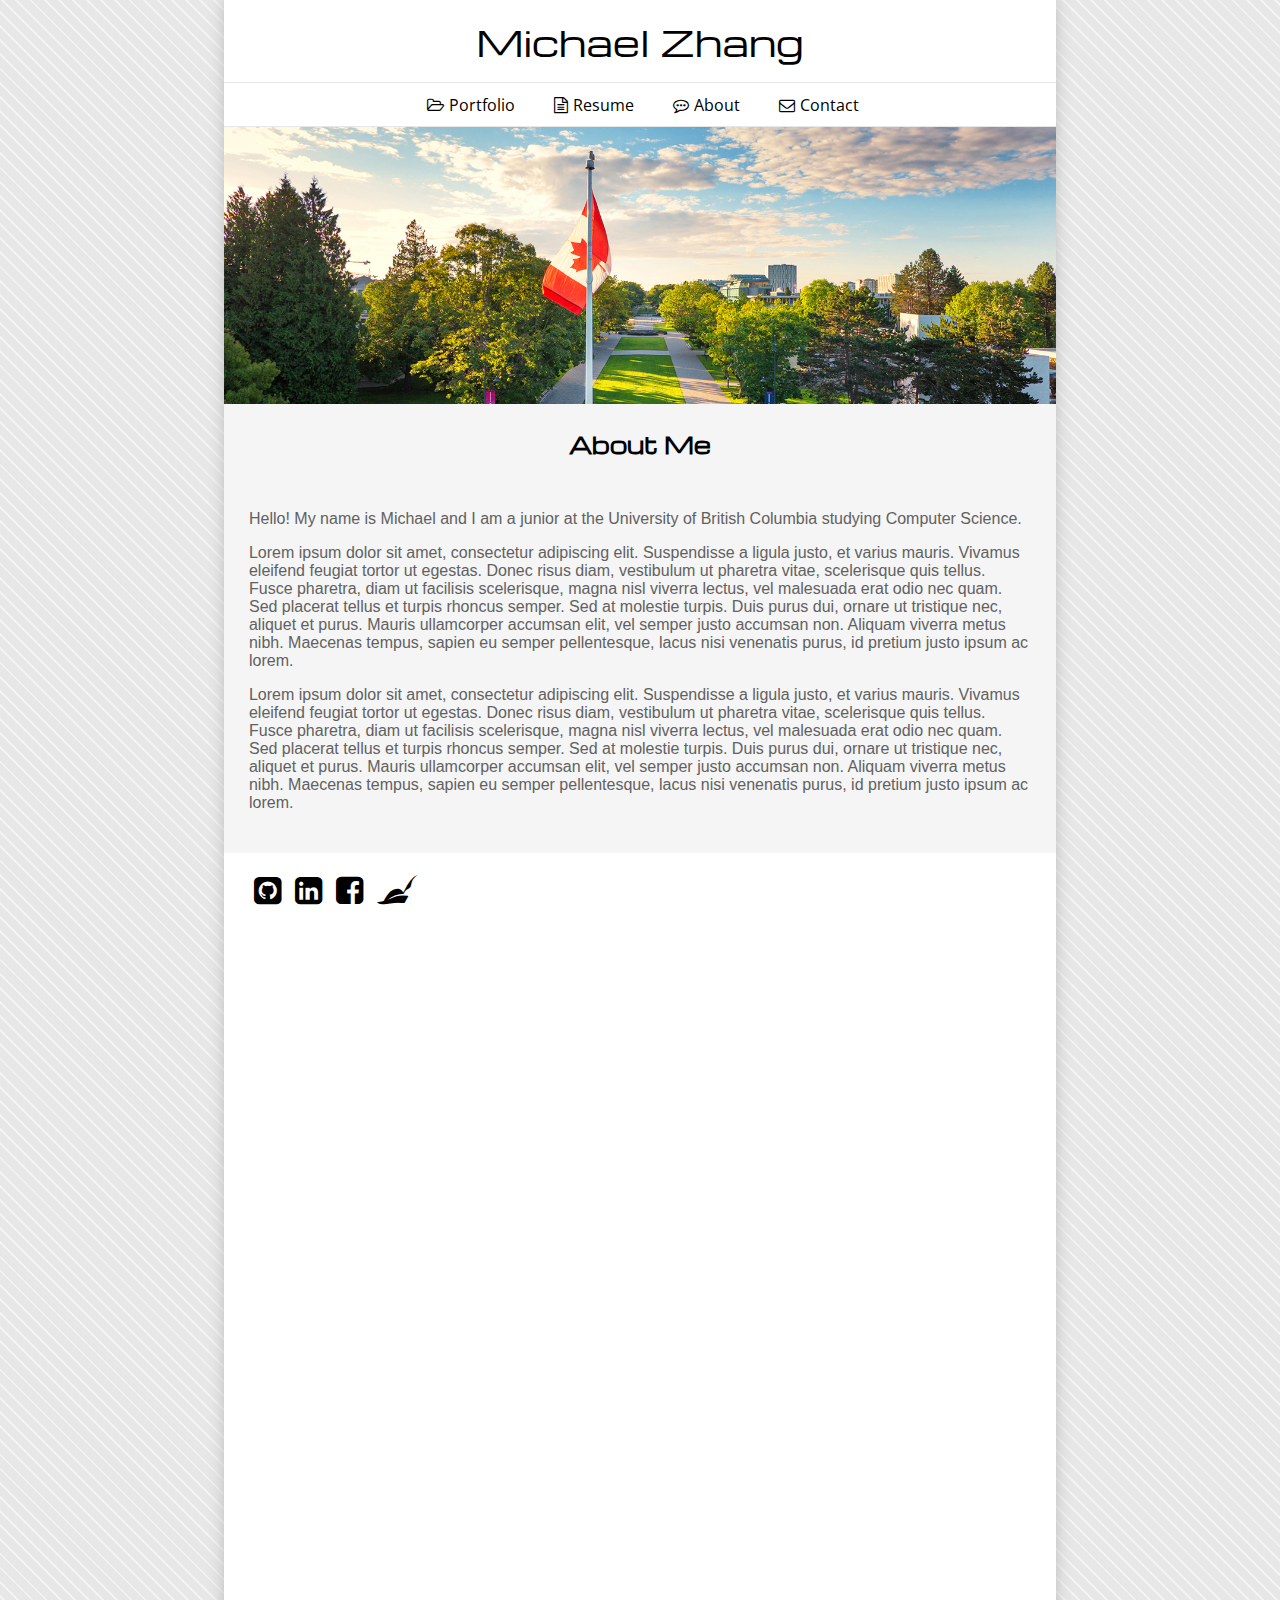
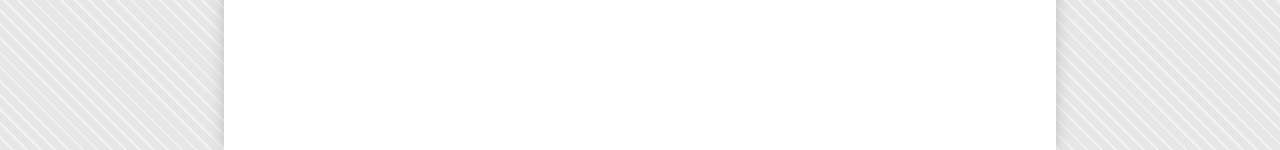
==== about.html @ 8c401eed "Minor modifications to about page and text sizes" ====
<!DOCTYPE html>
<html>
<head>
	<!-- imports js -->
	
	<script type="text/javascript" src="scripts/jquery-1.11.3.min.js"></script>
	<script type="text/javascript" src="scripts/jquery-ui.js"></script>
	<script type="text/javascript" src="scripts/jquery-ui.min.js"></script>
	<script type="text/javascript" src="bootstrap-3.3.6-dist/js/bootstrap.js"></script>
	<script type="text/javascript" src="scripts/index.js"></script>

	<!-- imports css -->
	<link href="css/home.css" type="text/css" rel="stylesheet">
	<link rel="stylesheet" type="text/css" href="http://fonts.googleapis.com/css?family=Cuprum:100,400|Voltaire:400|Michroma|Open+Sans+Condensed:300">
	<link rel="stylesheet" href="https://maxcdn.bootstrapcdn.com/font-awesome/4.5.0/css/font-awesome.min.css">

	<!-- Add fancyBox -->
	<link rel="stylesheet" href="fancybox/source/jquery.fancybox.css?v=2.1.5" type="text/css" media="screen" />
	<script type="text/javascript" src="fancybox/source/jquery.fancybox.pack.js?v=2.1.5"></script>

	<!-- Add Mosiac -->
	<script type="text/javascript" src="scripts/mosaic.1.0.1.js"></script>
	<link rel="stylesheet" href="css/mosaic.css" type="text/css" media="screen" />

	<base href="">
	<meta charset="utf-8" />
	<meta name="viewport" content="width=device-width,height=device-height,initial-scale=1.0"/>

	<title>Michael Zhang</title>
	<link rel="shortcut icon" type="image/x-icon" href="images/Hydrattz-Multipurpose-Alphabet-Letter-Z-gold.ico"/>
	<meta property="og:site_name" content="Michael Zhang"/>
	<meta property="og:title" content="WORK"/>
	<meta property="og:url" content="http://www.michaelzhang.com/"/>
	<meta property="og:type" content="website"/>
	<meta itemprop="name" content="WORK"/>
	<meta itemprop="url" content="http://www.michaelzhang.com/"/>
	<meta name="description" content="I am Michael Zhang. Hear me roar." />

</head>
<body>
	<div class="wrapper">
		<div class="fixed">
			<div id="title">
				Michael Zhang
			</div>

			<div id="navigation">
				<ul>
					<li><a href="index.html"><i class="fa fa-folder-open-o"></i>Portfolio</a></li>
					<li><a class="fancybox" rel="resume" href="images/Resume1page.pdf"><i class="fa fa-file-text-o"></i>Resume</a></li>
					<li><a href="about.html"><i class="fa fa-commenting-o"></i>About</a></li>
					<li><a href="contact.html"><i class="fa fa-envelope-o"></i>Contact</a></li>
				</ul>
			</div>
		
		<div class="content">
				<div id="banner" data-scroll-speed="6">
					<div id="banner" data-scroll-speed="6"><img src="images/5.jpg"></div>
				</div>

				<div id="text" data-scroll-speed="1">
				<h2 align="center">About Me</h2>
				<p>&nbsp;</p>
				<p>Hello! My name is Michael and I am a junior at the University of British Columbia studying Computer Science.</p>

				<p>Lorem ipsum dolor sit amet, consectetur adipiscing elit. Suspendisse a ligula justo, et varius mauris. Vivamus eleifend feugiat tortor ut egestas. Donec risus diam, vestibulum ut pharetra vitae, scelerisque quis tellus. Fusce pharetra, diam ut facilisis scelerisque, magna nisl viverra lectus, vel malesuada erat odio nec quam. Sed placerat tellus et turpis rhoncus semper. Sed at molestie turpis. Duis purus dui, ornare ut tristique nec, aliquet et purus. Mauris ullamcorper accumsan elit, vel semper justo accumsan non. Aliquam viverra metus nibh. Maecenas tempus, sapien eu semper pellentesque, lacus nisi venenatis purus, id pretium justo ipsum ac lorem.</p>

				<p>Lorem ipsum dolor sit amet, consectetur adipiscing elit. Suspendisse a ligula justo, et varius mauris. Vivamus eleifend feugiat tortor ut egestas. Donec risus diam, vestibulum ut pharetra vitae, scelerisque quis tellus. Fusce pharetra, diam ut facilisis scelerisque, magna nisl viverra lectus, vel malesuada erat odio nec quam. Sed placerat tellus et turpis rhoncus semper. Sed at molestie turpis. Duis purus dui, ornare ut tristique nec, aliquet et purus. Mauris ullamcorper accumsan elit, vel semper justo accumsan non. Aliquam viverra metus nibh. Maecenas tempus, sapien eu semper pellentesque, lacus nisi venenatis purus, id pretium justo ipsum ac lorem.</p>

				</div>
	<div id="footer">
			<a href="https://github.com/zhang165" target="_blank"><i class="fa fa-github-square fa-2x"></i></a>
			<a href="https://ca.linkedin.com/in/michael-zhang-14640aa3" target="_blank"><i class="fa fa-linkedin-square fa-2x"></i></a>
			<i class="fa fa-facebook-square fa-2x"></i> 
			<i class="fa fa-pied-piper fa-2x"></i>
		</div>
		</div>
	</div>
</body>

</html>
---- css/home.css ----
body {
	margin:0;
	padding:0;
	background:#e7e7e7;
	background-image: repeating-linear-gradient(45deg, transparent, transparent 8px, rgba(255,255,255,.5) 8px, rgba(255,255,255,.5) 10px);
}

h2{
	font-family: 'Michroma', sans-serif;
	font-size: 22px;
	color: black;
	margin-top: 0px;
	margin-bottom: 0px;
}

h2.mobile{
	font-family: 'Michroma', sans-serif;
	font-size: 14px;
	color: black;
	margin-top: 0px;
	margin-bottom: 0px;
}

h3{
	font:normal 14px Arial, Helvetica, sans-serif;
	font-size: 14px;
	color: black;
	margin-top: 0px;
	margin-bottom: 8px;
}

h6 {
	color: gray;
	display:inline;
}

.centered{
	text-align: center;
}

.wrapper{
	position:relative;
	margin: 0 auto;
	width: 65%;
	background:#FFFFFF;
	box-shadow: 0px 0px 15px #bdbdbd;	
}

.fixed{
	top:0;
	position:fixed; 
	height: 20% auto;
	left: 0;
  	right: 0;
  	margin: 0 auto;
  	width: inherit;
  	background: #FFFFFF;
}

#title{
	text-align: center;
	position: relative;
	font-family: 'Michroma', sans-serif;
	color: black;
	background-color: #FFFFFF;
	font-size: 35px;
	padding-top: 2%;
	padding-bottom: 2%;
    border-bottom:1px solid #e7e7e7;
	height: 45%;
	-webkit-transition: all 0.3s ease;
	-moz-transition: all 0.3s ease;
	-o-transition: all 0.3s ease;
	-ms-transition: all 0.3s ease;
	z-index: 10;
}

#title.mobile{
	font-size: 20px;
}

.content{
	display: none;
	width: 100%;
	overflow: hidden; 
}

	div #projects {
		margin-top: 16px;
		text-align: center;
		height: auto;
	}

	#banner { 
		width: 100%;
		margin: 0;
		padding: 0;
		border: 0;
	}

	#text{
		top: 0;
		overflow: hidden;
		position: relative;
		font:normal 16px Arial, Helvetica, sans-serif;
		color: #616161;
		background-color: #f5f5f5;
		padding: 3%;
	}

#title.smaller{
	font-size: 18px;
	height: 8%;
	padding-top: 0.8%;
	padding-bottom: 0.8%;
}

#title.mobile.smaller{
	font-size: 10px;
	height: 6%;
	padding-top: 0.8%;
	padding-bottom: 0.8%;
}

#navigation{
	text-align: center;
	position: relative;
	background: #FFFFFF;
	font-family: 'Open Sans Condensed', sans-serif;
	background-color: #FFFFFF;
	width: 100%;
	font-size: 16px;
	padding-top: 1%;
	padding-bottom: 1%;
    border-bottom:1px solid #e7e7e7;
	height: 10%;
	-webkit-transition: all 0.3s ease;
	-moz-transition: all 0.3s ease;
	-o-transition: all 0.3s ease;
	-ms-transition: all 0.3s ease;
	z-index: 10;
}

ul {
    list-style-type: none;
    display: inline;
    margin: 0;
    padding: 0;
}

li {
	display: inline;
}

#navigation a {
	text-decoration: none;
	color: black;
    padding: 15px;
    -webkit-transition: all 0.3s ease;
	-moz-transition: all 0.3s ease;
	-o-transition: all 0.3s ease;
	-ms-transition: all 0.3s ease;
}

#banner img{
	border: 0;
    max-width: 100%;
    max-height: 100%;
    width: 100%;
    margin: 0;
    padding: 0;
    display: block;
}

#text img:hover{
    opacity: 0.90;
}

i{
	padding: 5px;
	-webkit-transition: all 0.3s ease;
	-moz-transition: all 0.3s ease;
	-o-transition: all 0.3s ease;
	-ms-transition: all 0.3s ease;
}

#footer{
	position: relative;
	z-index: 5;
	background: #FFFFFF;
	font: 1em/1.5em 'Voltaire';
	font-size: 16px;
	color: black;	
	padding-top: 2%;
	padding-left: 3%;
	padding-right: 3%;
	padding-bottom: 2%;
	height: 8%;
}

#footer a {
	text-decoration: none;
	color: black;
    -webkit-transition: all 0.3s ease;
	-moz-transition: all 0.3s ease;
	-o-transition: all 0.3s ease;
	-ms-transition: all 0.3s ease;
}

#footer i:hover{
	opacity: 0.6;
}
---- css/mosaic.css ----
div.mosaic-block {
	display: inline-block;
	position:relative;
	overflow: hidden;
	width: 30%;
	height: 20%;
	margin: 1.3%;
}

div.details * {
	margin:0;
	padding:0;
	border:none;
	outline:none;
}

.details{ margin:1.5% 2%; }	

.details h4{ font:300 16px 'Helvetica Neue', Helvetica, Arial, sans-serif; line-height:160%; letter-spacing:0.15em; color:#fff; text-shadow:1px 1px 0 rgb(0,0,0); }
.details p{ font:300 12px 'Lucida Grande', Tahoma, Verdana, sans-serif; color:#aaa; text-shadow:1px 1px 0 rgb(0,0,0);}
a{ text-decoration:none; }

	.mosaic-backdrop {
		height: 100%;
		width: 100%;
	}

	.mosaic-backdrop img{
		bottom: 0;
		position: relative;
		width: 100%;
		height: 100%;
		margin: 0;
    	padding: 0;
    	display: block;
	}
	
	.mosaic-overlay {
		display:none;
		z-index:5;
		position:absolute;
		width:100%;
		height:100%;
		background:#111;
	}
			
		.bar .mosaic-overlay {
			bottom:-45%;
			height:45%;
			background:url(../images/bg-black.png);
		}
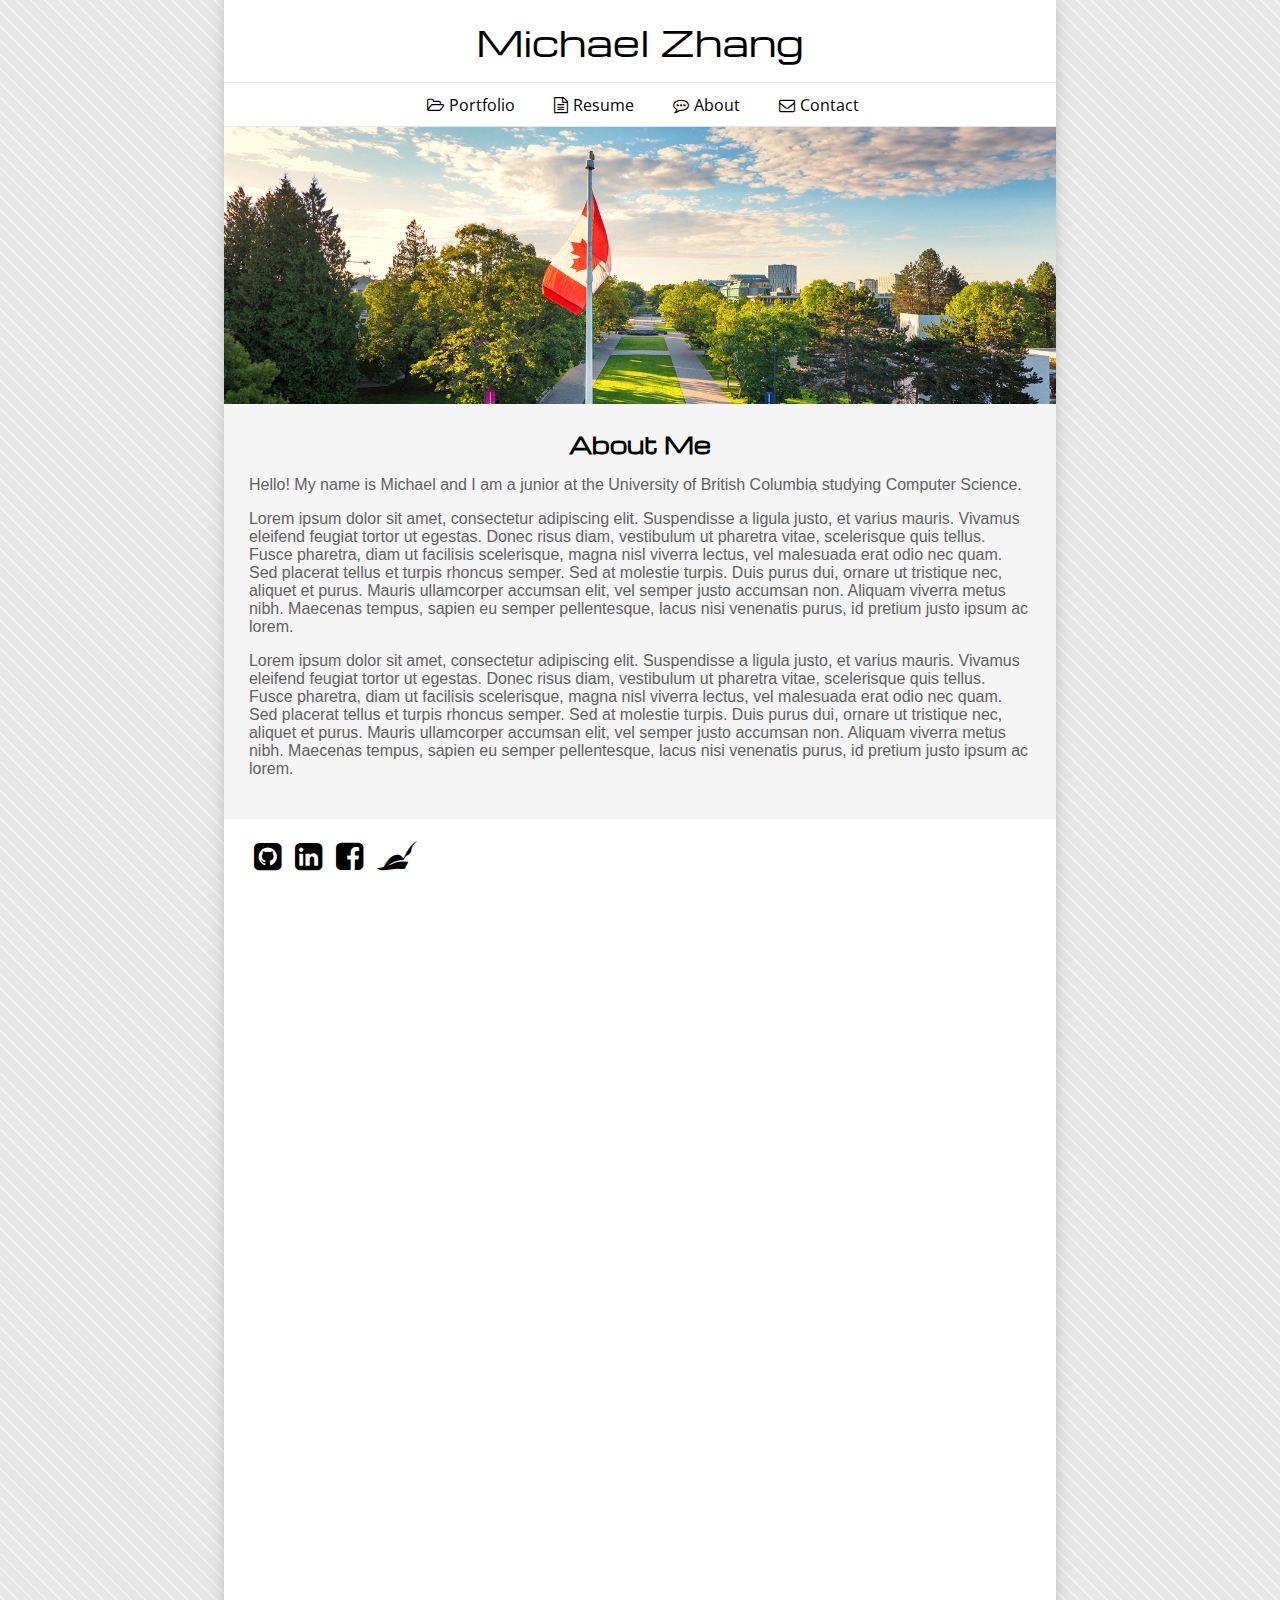
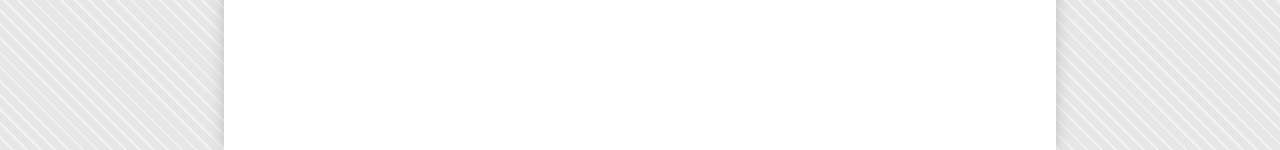
==== commit de1e255d: "Minor modifications to about page and text sizes" ====
--- a/about.html
+++ b/about.html
@@ -60,7 +60,7 @@
 
 				<div id="text" data-scroll-speed="1">
 				<h2 align="center">About Me</h2>
-				<p>&nbsp;</p>
+				
 				<p>Hello! My name is Michael and I am a junior at the University of British Columbia studying Computer Science.</p>
 
 				<p>Lorem ipsum dolor sit amet, consectetur adipiscing elit. Suspendisse a ligula justo, et varius mauris. Vivamus eleifend feugiat tortor ut egestas. Donec risus diam, vestibulum ut pharetra vitae, scelerisque quis tellus. Fusce pharetra, diam ut facilisis scelerisque, magna nisl viverra lectus, vel malesuada erat odio nec quam. Sed placerat tellus et turpis rhoncus semper. Sed at molestie turpis. Duis purus dui, ornare ut tristique nec, aliquet et purus. Mauris ullamcorper accumsan elit, vel semper justo accumsan non. Aliquam viverra metus nibh. Maecenas tempus, sapien eu semper pellentesque, lacus nisi venenatis purus, id pretium justo ipsum ac lorem.</p>
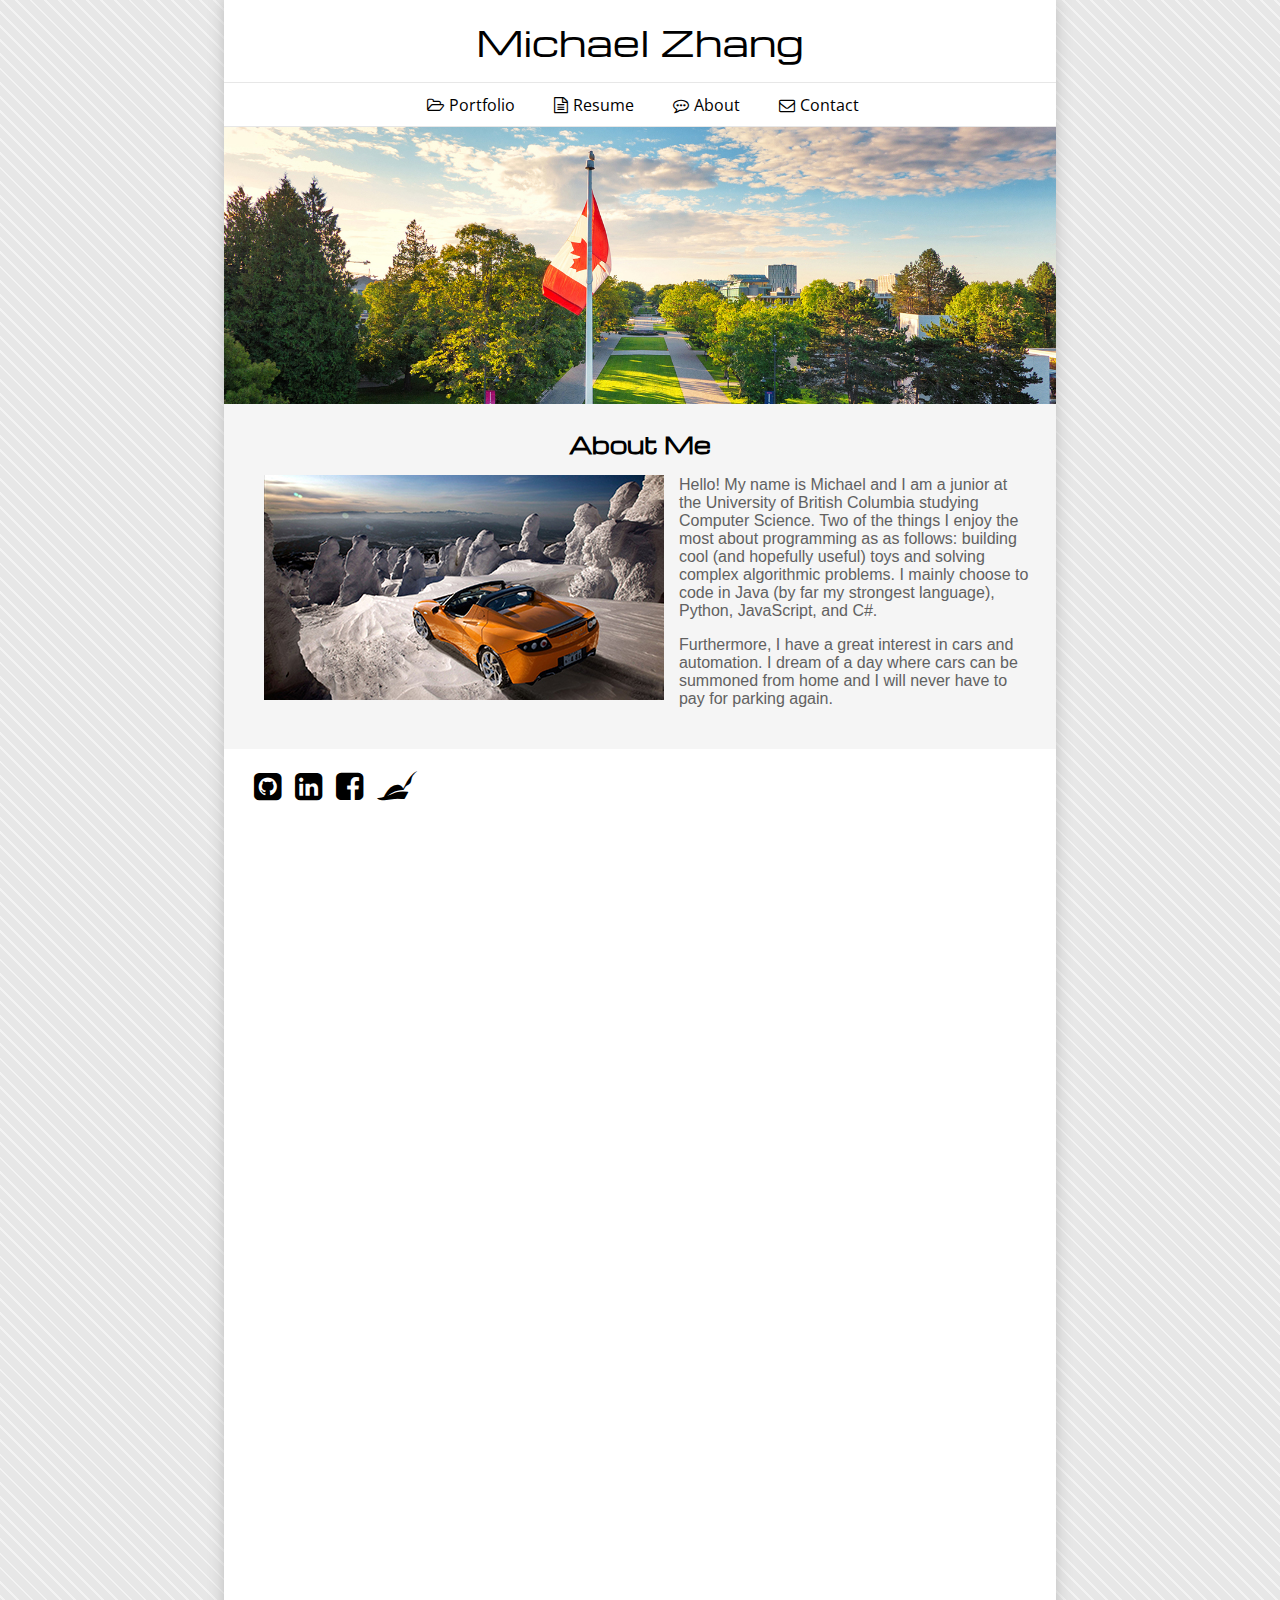
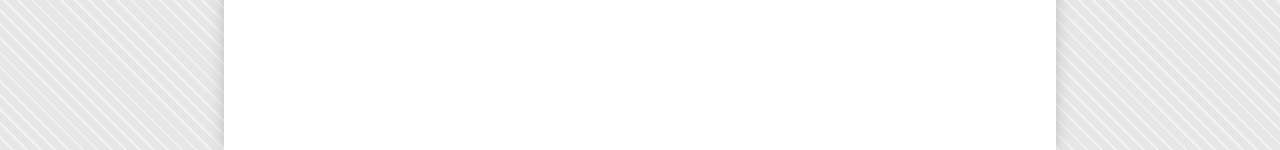
==== commit be1e6edb: "Rant about parking" ====
--- a/about.html
+++ b/about.html
@@ -35,6 +35,12 @@
 	<meta itemprop="name" content="WORK"/>
 	<meta itemprop="url" content="http://www.michaelzhang.com/"/>
 	<meta name="description" content="I am Michael Zhang. Hear me roar." />
+	<style> 
+	#text img{
+		float: left;
+		margin: 15px;
+	}
+	</style>
 
 </head>
 <body>
@@ -60,14 +66,10 @@
 
 				<div id="text" data-scroll-speed="1">
 				<h2 align="center">About Me</h2>
-				
-				<p>Hello! My name is Michael and I am a junior at the University of British Columbia studying Computer Science.</p>
-
-				<p>Lorem ipsum dolor sit amet, consectetur adipiscing elit. Suspendisse a ligula justo, et varius mauris. Vivamus eleifend feugiat tortor ut egestas. Donec risus diam, vestibulum ut pharetra vitae, scelerisque quis tellus. Fusce pharetra, diam ut facilisis scelerisque, magna nisl viverra lectus, vel malesuada erat odio nec quam. Sed placerat tellus et turpis rhoncus semper. Sed at molestie turpis. Duis purus dui, ornare ut tristique nec, aliquet et purus. Mauris ullamcorper accumsan elit, vel semper justo accumsan non. Aliquam viverra metus nibh. Maecenas tempus, sapien eu semper pellentesque, lacus nisi venenatis purus, id pretium justo ipsum ac lorem.</p>
-
-				<p>Lorem ipsum dolor sit amet, consectetur adipiscing elit. Suspendisse a ligula justo, et varius mauris. Vivamus eleifend feugiat tortor ut egestas. Donec risus diam, vestibulum ut pharetra vitae, scelerisque quis tellus. Fusce pharetra, diam ut facilisis scelerisque, magna nisl viverra lectus, vel malesuada erat odio nec quam. Sed placerat tellus et turpis rhoncus semper. Sed at molestie turpis. Duis purus dui, ornare ut tristique nec, aliquet et purus. Mauris ullamcorper accumsan elit, vel semper justo accumsan non. Aliquam viverra metus nibh. Maecenas tempus, sapien eu semper pellentesque, lacus nisi venenatis purus, id pretium justo ipsum ac lorem.</p>
-
-				</div>
+				<img src="images/thumbs/3.jpg"/>
+				<p>Hello! My name is Michael and I am a junior at the University of British Columbia studying Computer Science.  Two of the things I enjoy the most about programming as as follows: building cool (and hopefully useful) toys and solving complex algorithmic problems.  I mainly choose to code in Java (by far my strongest language), Python, JavaScript, and C#.</p>					
+				<p>Furthermore, I have a great interest in cars and automation.  I dream of a day where cars can be summoned from home and I will never have to pay for parking again. </p>	
+			</div>
 	<div id="footer">
 			<a href="https://github.com/zhang165" target="_blank"><i class="fa fa-github-square fa-2x"></i></a>
 			<a href="https://ca.linkedin.com/in/michael-zhang-14640aa3" target="_blank"><i class="fa fa-linkedin-square fa-2x"></i></a>
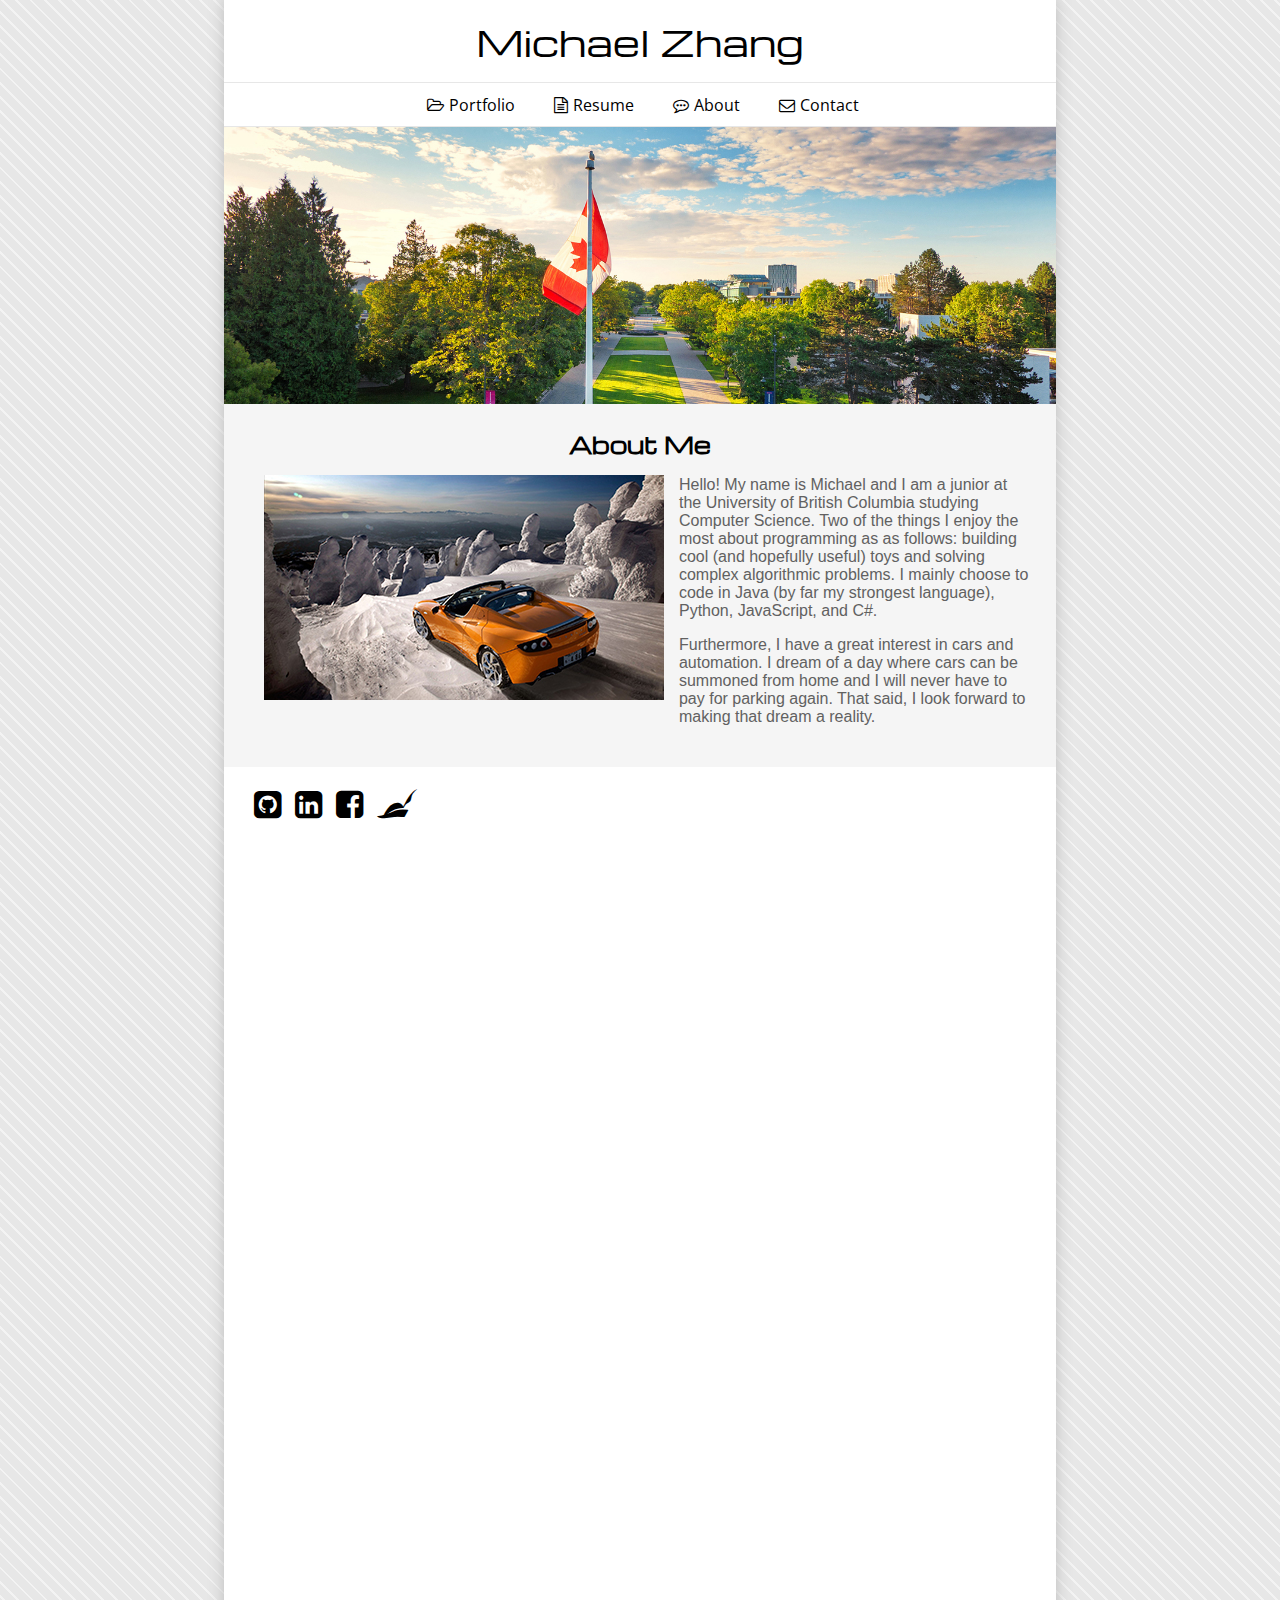
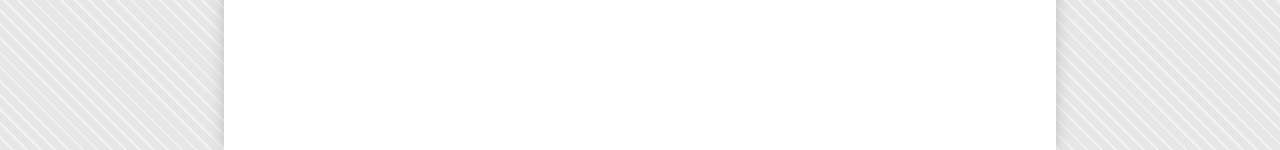
==== commit fb28ed59: "Rant about parking" ====
--- a/about.html
+++ b/about.html
@@ -68,7 +68,7 @@
 				<h2 align="center">About Me</h2>
 				<img src="images/thumbs/3.jpg"/>
 				<p>Hello! My name is Michael and I am a junior at the University of British Columbia studying Computer Science.  Two of the things I enjoy the most about programming as as follows: building cool (and hopefully useful) toys and solving complex algorithmic problems.  I mainly choose to code in Java (by far my strongest language), Python, JavaScript, and C#.</p>					
-				<p>Furthermore, I have a great interest in cars and automation.  I dream of a day where cars can be summoned from home and I will never have to pay for parking again. </p>	
+				<p>Furthermore, I have a great interest in cars and automation.  I dream of a day where cars can be summoned from home and I will never have to pay for parking again.  That said, I look forward to making that dream a reality.</p>	
 			</div>
 	<div id="footer">
 			<a href="https://github.com/zhang165" target="_blank"><i class="fa fa-github-square fa-2x"></i></a>
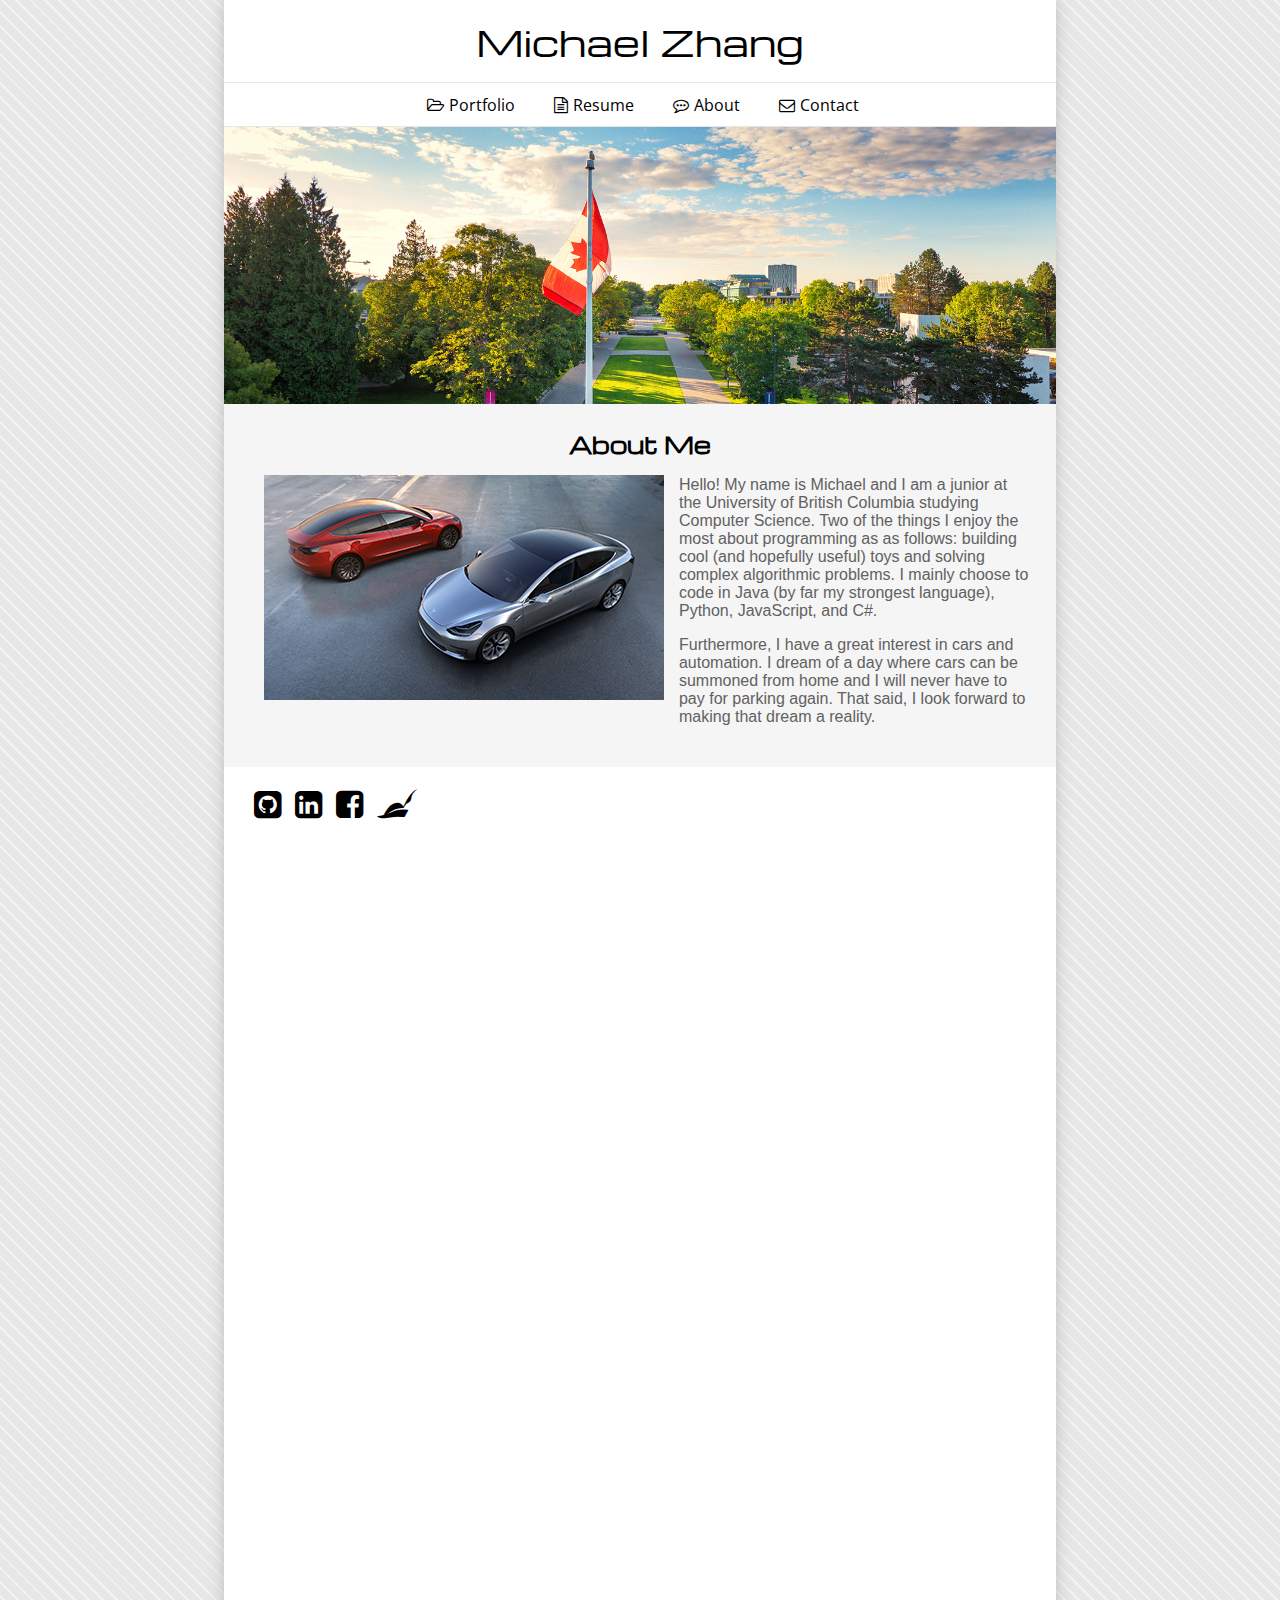
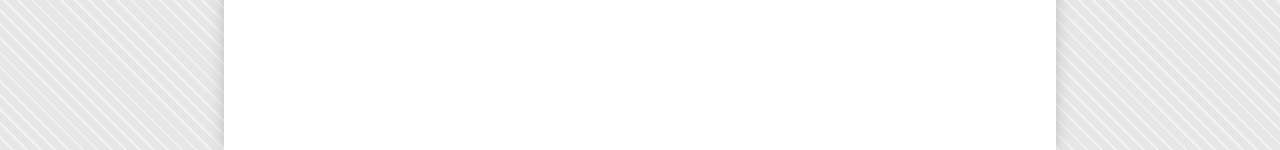
==== commit ad865228: "Minor update: changes to pictures on profile page and drive" ====
--- a/about.html
+++ b/about.html
@@ -66,7 +66,7 @@
 
 				<div id="text" data-scroll-speed="1">
 				<h2 align="center">About Me</h2>
-				<img src="images/thumbs/3.jpg"/>
+				<img src="images/thumbs/10.jpg"/>
 				<p>Hello! My name is Michael and I am a junior at the University of British Columbia studying Computer Science.  Two of the things I enjoy the most about programming as as follows: building cool (and hopefully useful) toys and solving complex algorithmic problems.  I mainly choose to code in Java (by far my strongest language), Python, JavaScript, and C#.</p>					
 				<p>Furthermore, I have a great interest in cars and automation.  I dream of a day where cars can be summoned from home and I will never have to pay for parking again.  That said, I look forward to making that dream a reality.</p>	
 			</div>
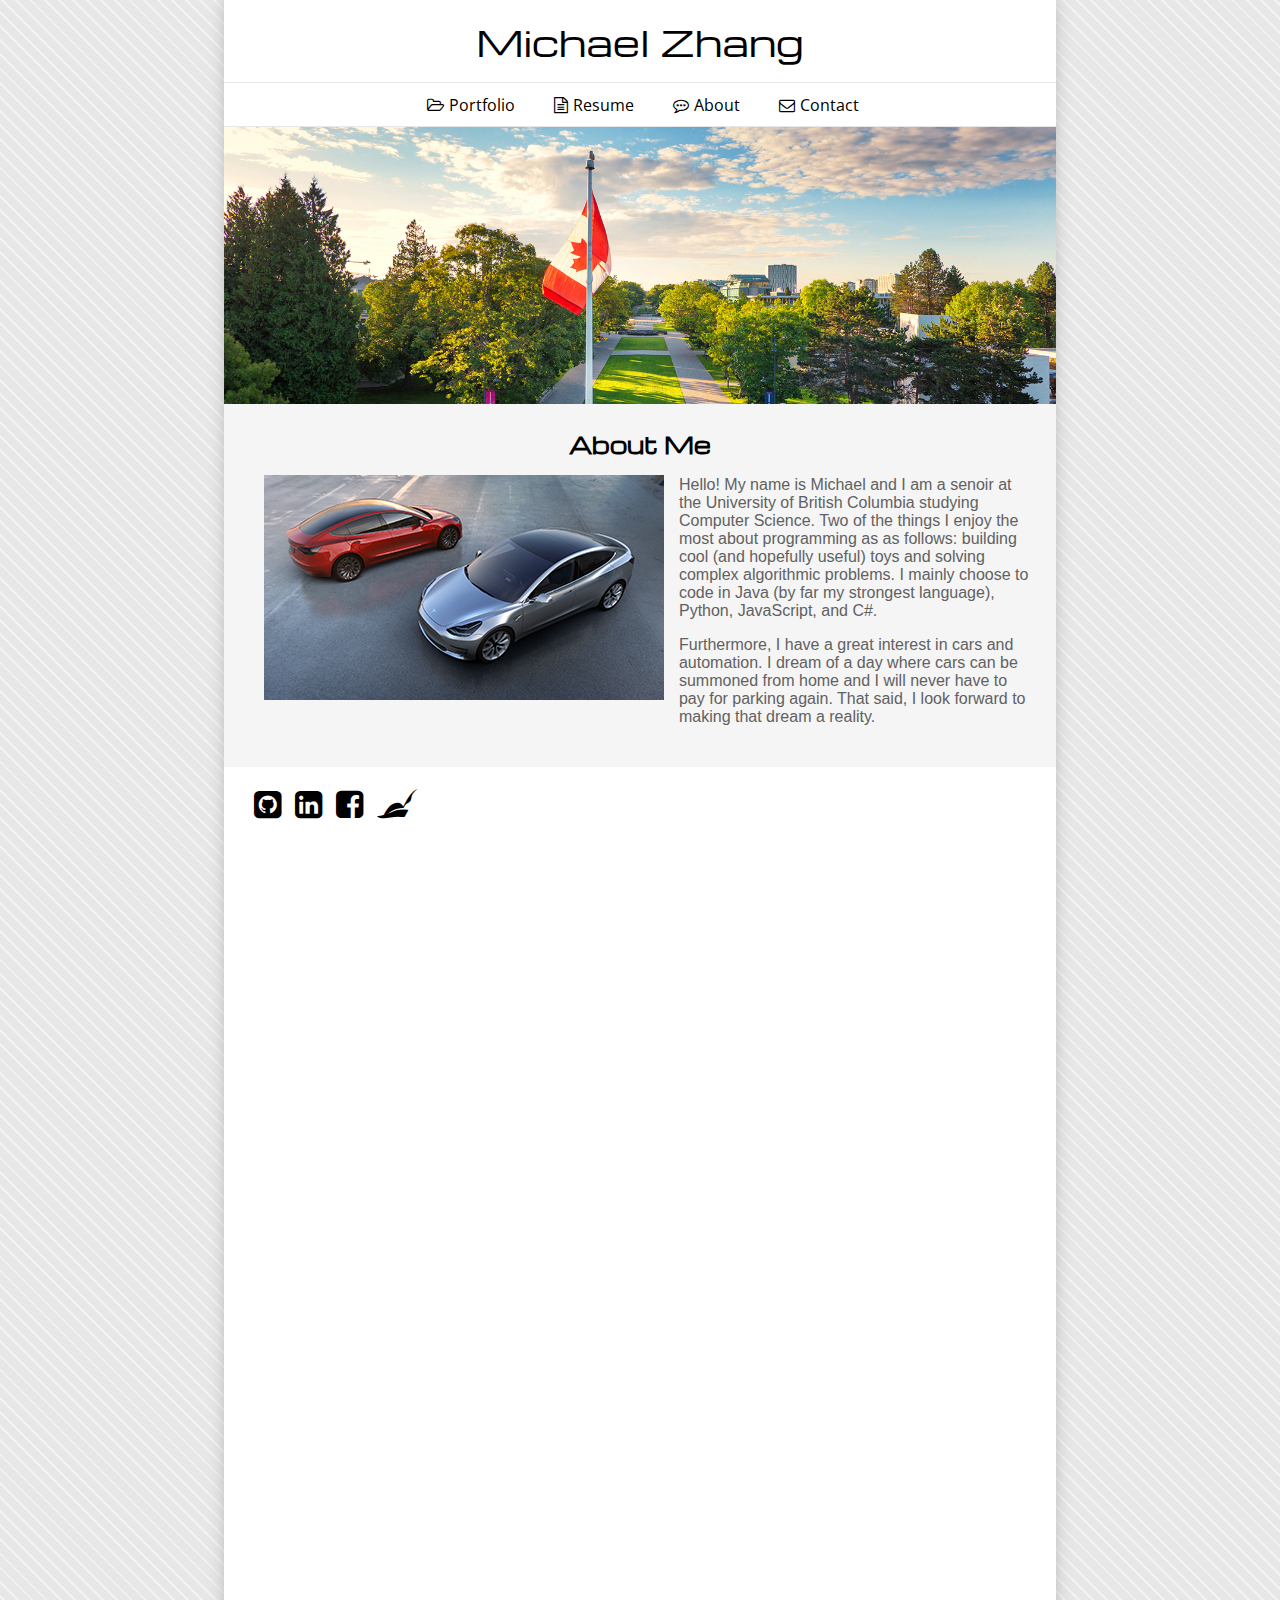
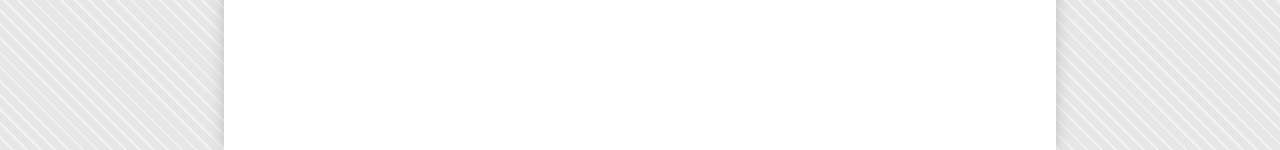
==== commit 75f43ace: "Minor change to user page" ====
--- a/about.html
+++ b/about.html
@@ -67,12 +67,12 @@
 				<div id="text" data-scroll-speed="1">
 				<h2 align="center">About Me</h2>
 				<img src="images/thumbs/10.jpg"/>
-				<p>Hello! My name is Michael and I am a junior at the University of British Columbia studying Computer Science.  Two of the things I enjoy the most about programming as as follows: building cool (and hopefully useful) toys and solving complex algorithmic problems.  I mainly choose to code in Java (by far my strongest language), Python, JavaScript, and C#.</p>					
+				<p>Hello! My name is Michael and I am a senoir at the University of British Columbia studying Computer Science.  Two of the things I enjoy the most about programming as as follows: building cool (and hopefully useful) toys and solving complex algorithmic problems.  I mainly choose to code in Java (by far my strongest language), Python, JavaScript, and C#.</p>					
 				<p>Furthermore, I have a great interest in cars and automation.  I dream of a day where cars can be summoned from home and I will never have to pay for parking again.  That said, I look forward to making that dream a reality.</p>	
 			</div>
 	<div id="footer">
 			<a href="https://github.com/zhang165" target="_blank"><i class="fa fa-github-square fa-2x"></i></a>
-			<a href="https://ca.linkedin.com/in/michael-zhang-14640aa3" target="_blank"><i class="fa fa-linkedin-square fa-2x"></i></a>
+			<a href="https://www.linkedin.com/in/michzhang" target="_blank"><i class="fa fa-linkedin-square fa-2x"></i></a>
 			<i class="fa fa-facebook-square fa-2x"></i> 
 			<i class="fa fa-pied-piper fa-2x"></i>
 		</div>
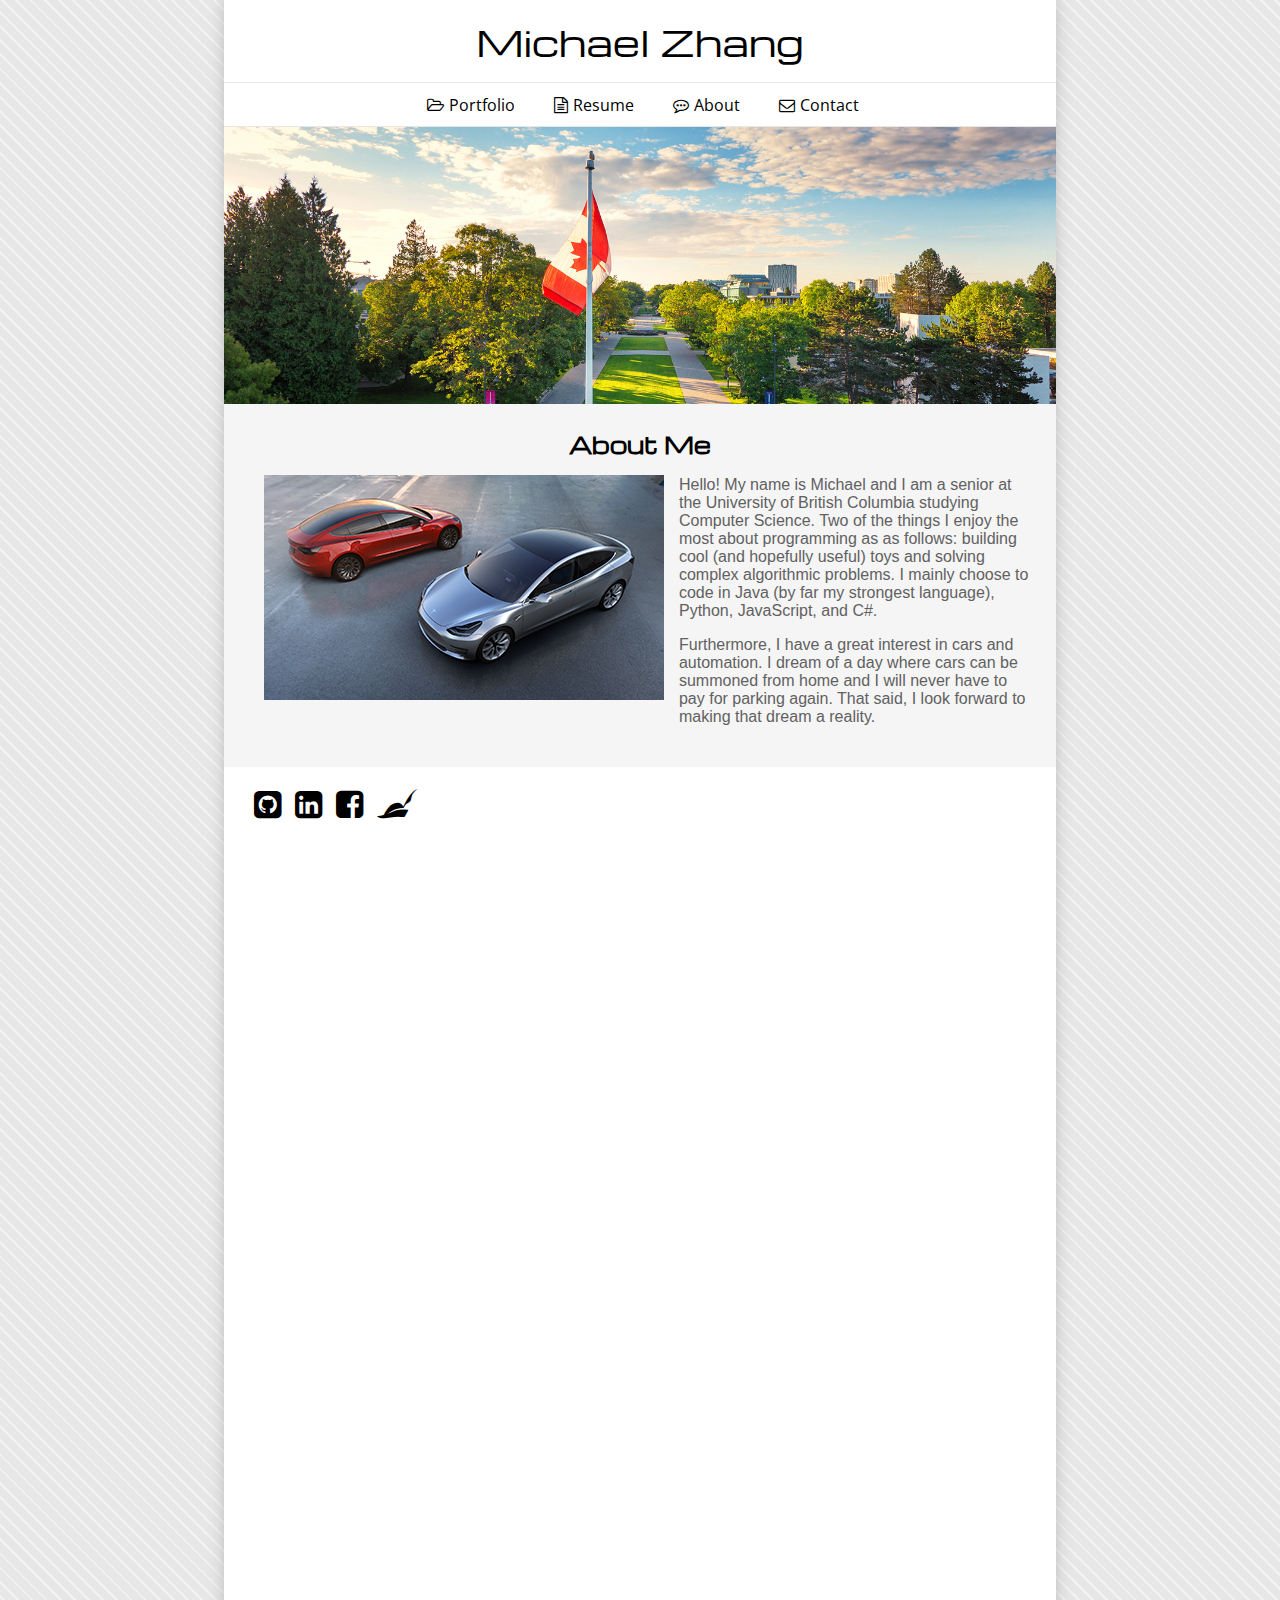
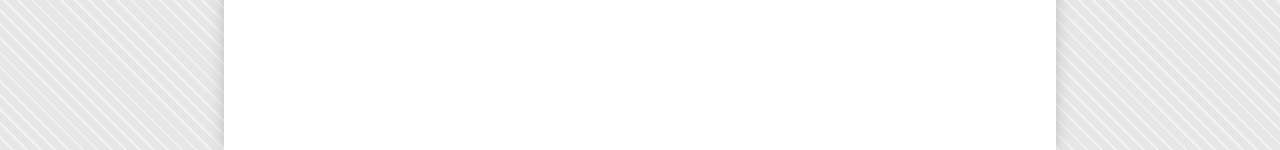
==== commit a8713c38: "Update about.html" ====
--- a/about.html
+++ b/about.html
@@ -67,7 +67,7 @@
 				<div id="text" data-scroll-speed="1">
 				<h2 align="center">About Me</h2>
 				<img src="images/thumbs/10.jpg"/>
-				<p>Hello! My name is Michael and I am a senoir at the University of British Columbia studying Computer Science.  Two of the things I enjoy the most about programming as as follows: building cool (and hopefully useful) toys and solving complex algorithmic problems.  I mainly choose to code in Java (by far my strongest language), Python, JavaScript, and C#.</p>					
+				<p>Hello! My name is Michael and I am a senior at the University of British Columbia studying Computer Science.  Two of the things I enjoy the most about programming as as follows: building cool (and hopefully useful) toys and solving complex algorithmic problems.  I mainly choose to code in Java (by far my strongest language), Python, JavaScript, and C#.</p>					
 				<p>Furthermore, I have a great interest in cars and automation.  I dream of a day where cars can be summoned from home and I will never have to pay for parking again.  That said, I look forward to making that dream a reality.</p>	
 			</div>
 	<div id="footer">
